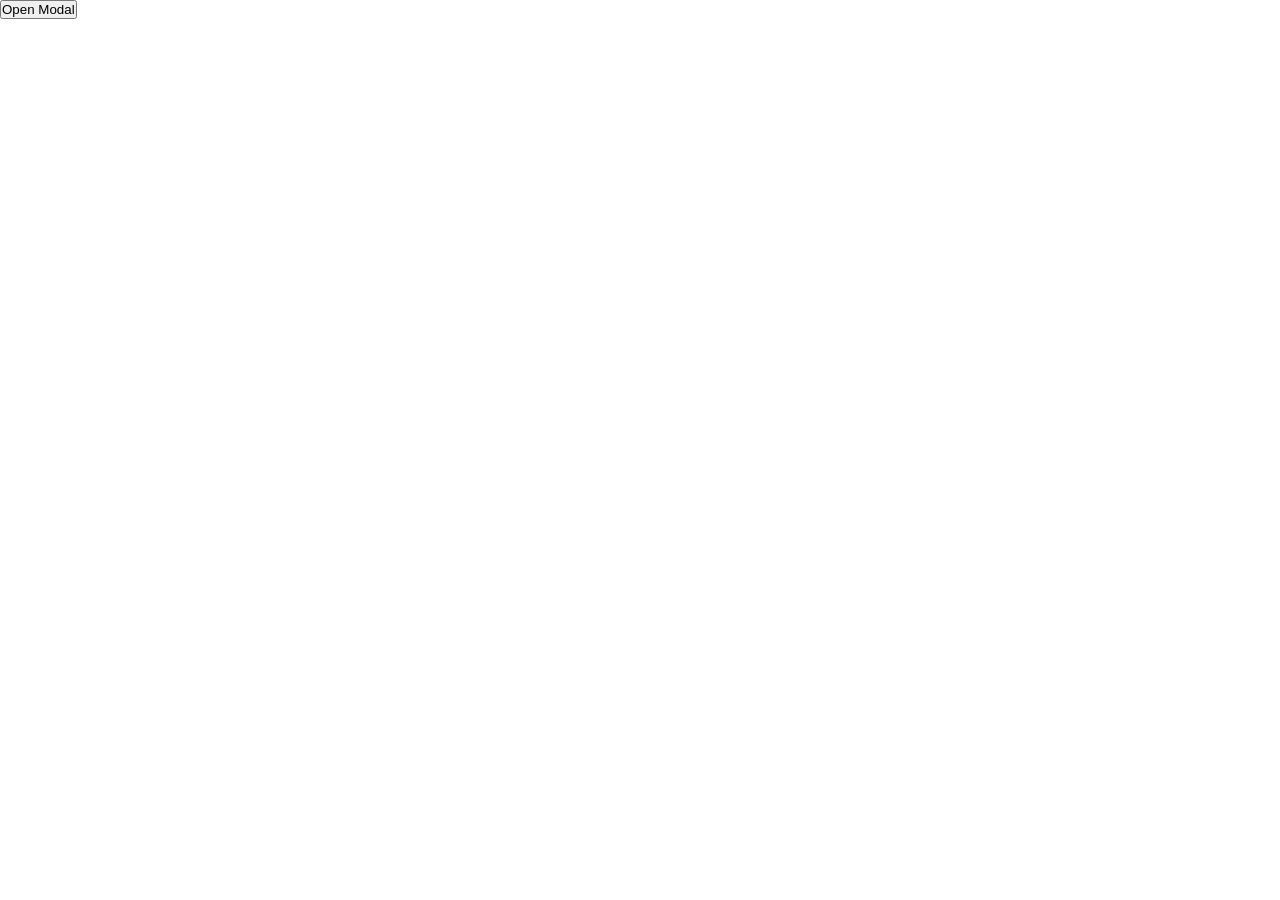
==== Syntecxhub_Modal_Popup/index.html @ edc9fcb1 "basic mvp ready for model popup project" ====
<!DOCTYPE html>
<html lang="en">

<head>
    <meta charset="UTF-8">
    <meta name="viewport" content="width=device-width, initial-scale=1.0">
    <title>Modal_Popup</title>
    <link rel="stylesheet" href="style.css">
</head>

<body>
    <main>
        <button class="open-btn">Open Modal</button>

        <div class="overlay">
            <div class="modal-box">
                <button class="close-btn">close</button>
                <h2>welcome</h2>
                <p>Lorem ipsum dolor, sit amet consectetur adipisicing elit.</p>
            </div>
        </div>
    </main>

    <script src="script.js"></script>
</body>

</html>
---- Syntecxhub_Modal_Popup/style.css ----
* {
    padding: 0;
    margin: 0;
    box-sizing: border-box;
}

.overlay {
    position: fixed;
    inset: 0;
    background: rgba(0, 0, 0, 0.6);

    display: flex;
    justify-content: center;
    align-items: center;

    opacity: 0;
    visibility: hidden;

    transition: opacity 0.3s ease visibility 0.3s ease;
}

.overlay.active {
    visibility: visible;
    opacity: 1;
}

.modal-box {
    background: white;
    padding: 32px;
    border-radius: 10px;
    width: 90%;
    max-width: 400px;

    display: flex;
    flex-direction: column;
    gap: 10px;

    transform: scale(0.9);
}

.overlay.overlay.active .model-box {
    transform: scale(1);
}
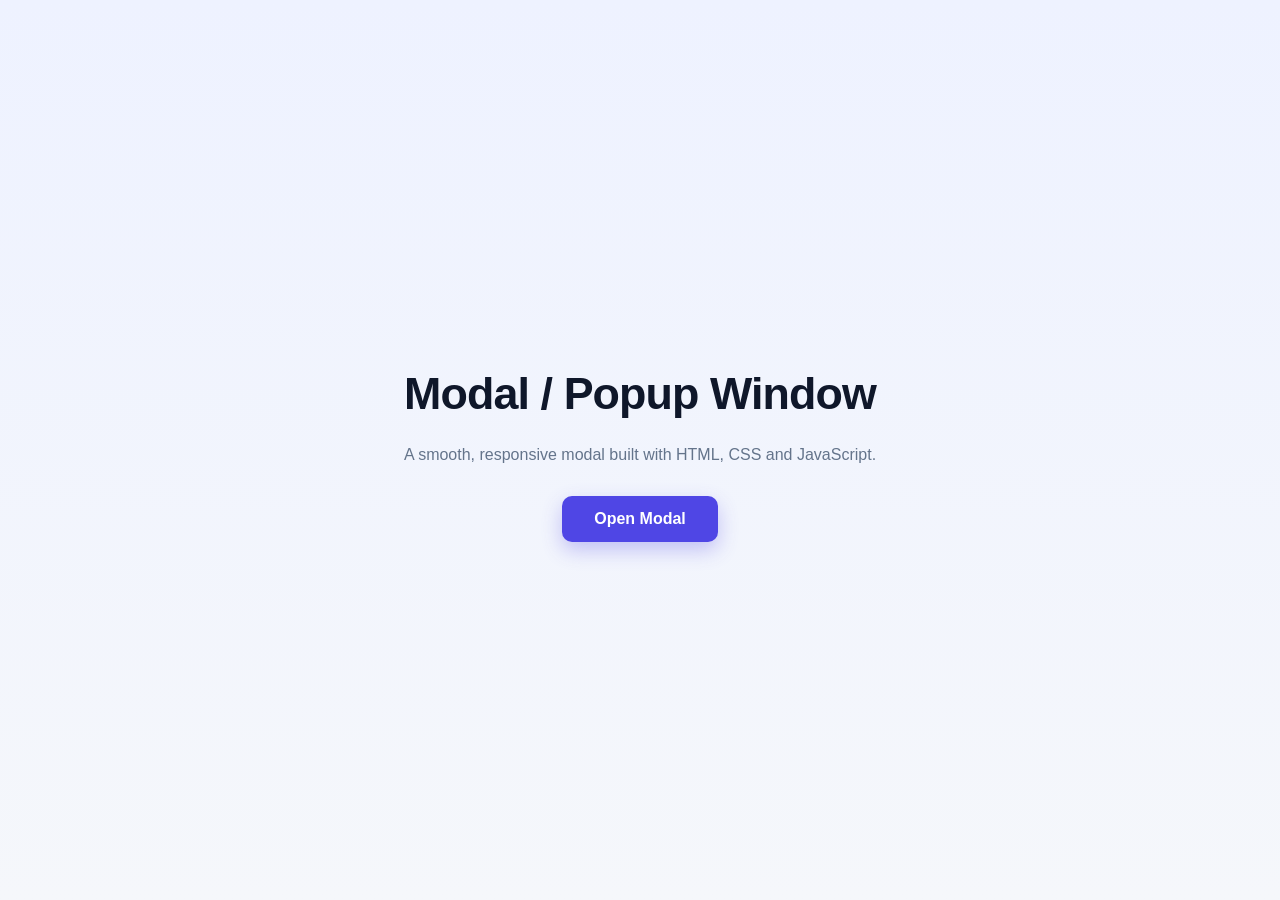
==== commit 313a0816: "Made the UI and complete the project Modal PopUp" ====
--- a/Syntecxhub_Modal_Popup/index.html
+++ b/Syntecxhub_Modal_Popup/index.html
@@ -4,19 +4,23 @@
 <head>
     <meta charset="UTF-8">
     <meta name="viewport" content="width=device-width, initial-scale=1.0">
-    <title>Modal_Popup</title>
+    <title>Modal Popup</title>
     <link rel="stylesheet" href="style.css">
 </head>
 
 <body>
-    <main>
+    <main class="hero">
+        <h1>Modal / Popup Window</h1>
+        <p>A smooth, responsive modal built with HTML, CSS and JavaScript.</p>
         <button class="open-btn">Open Modal</button>
 
         <div class="overlay">
-            <div class="modal-box">
-                <button class="close-btn">close</button>
-                <h2>welcome</h2>
-                <p>Lorem ipsum dolor, sit amet consectetur adipisicing elit.</p>
+            <div class="modal-box" role="dialog" aria-modal="true" aria-labelledby="modal-title">
+                <button class="close-btn" aria-label="Close modal">&times;</button>
+                <div class="modal-icon">🎉</div>
+                <h2 id="modal-title">Welcome aboard!</h2>
+                <p>Thanks for stopping by. This modal opens with a smooth animation and closes with the
+                    close button or by clicking outside the box.</p>
             </div>
         </div>
     </main>
--- a/Syntecxhub_Modal_Popup/style.css
+++ b/Syntecxhub_Modal_Popup/style.css
@@ -1,13 +1,81 @@
+:root {
+    --text: #1e293b;
+    --muted: #64748b;
+    --accent: #4f46e5;
+    --accent-dark: #4338ca;
+    --accent-soft: #eef2ff;
+}
+
 * {
     padding: 0;
     margin: 0;
     box-sizing: border-box;
 }
 
+body {
+    font-family: -apple-system, BlinkMacSystemFont, "Segoe UI", Roboto, Helvetica, Arial, sans-serif;
+    color: var(--text);
+    background: linear-gradient(180deg, #eef2ff 0%, #f5f7fb 100%);
+    min-height: 100vh;
+    line-height: 1.6;
+}
+
+.hero {
+    min-height: 100vh;
+    display: flex;
+    flex-direction: column;
+    align-items: center;
+    justify-content: center;
+    text-align: center;
+    padding: 24px;
+}
+
+.hero h1 {
+    font-size: clamp(1.8rem, 5vw, 2.8rem);
+    font-weight: 800;
+    letter-spacing: -0.02em;
+    color: #0f172a;
+    margin-bottom: 12px;
+}
+
+.hero>p {
+    max-width: 480px;
+    color: var(--muted);
+    margin-bottom: 28px;
+}
+
+.open-btn {
+    padding: 14px 32px;
+    font-family: inherit;
+    font-size: 1rem;
+    font-weight: 600;
+    color: #fff;
+    background: var(--accent);
+    border: none;
+    border-radius: 10px;
+    cursor: pointer;
+    box-shadow: 0 8px 20px rgba(79, 70, 229, 0.3);
+    transition: background 0.25s ease, transform 0.25s ease, box-shadow 0.25s ease;
+}
+
+.open-btn:hover {
+    background: var(--accent-dark);
+    transform: translateY(-2px);
+    box-shadow: 0 12px 24px rgba(79, 70, 229, 0.35);
+}
+
+.open-btn:focus-visible,
+.close-btn:focus-visible {
+    outline: 3px solid #c7d2fe;
+    outline-offset: 2px;
+}
+
 .overlay {
     position: fixed;
     inset: 0;
-    background: rgba(0, 0, 0, 0.6);
+    background: rgba(15, 23, 42, 0.6);
+    backdrop-filter: blur(4px);
+    padding: 16px;
 
     display: flex;
     justify-content: center;
@@ -15,29 +83,82 @@
 
     opacity: 0;
     visibility: hidden;
-
-    transition: opacity 0.3s ease visibility 0.3s ease;
+    transition: opacity 0.3s ease, visibility 0.3s ease;
 }
 
 .overlay.active {
+    opacity: 1;
     visibility: visible;
-    opacity: 1;
 }
 
 .modal-box {
-    background: white;
-    padding: 32px;
-    border-radius: 10px;
-    width: 90%;
-    max-width: 400px;
+    position: relative;
+    background: #fff;
+    width: 100%;
+    max-width: 420px;
+    padding: 40px 32px 32px;
+    border-radius: 18px;
+    text-align: center;
+    box-shadow: 0 24px 60px rgba(15, 23, 42, 0.3);
 
-    display: flex;
-    flex-direction: column;
-    gap: 10px;
-
-    transform: scale(0.9);
+    transform: translateY(24px) scale(0.95);
+    transition: transform 0.3s ease;
 }
 
-.overlay.overlay.active .model-box {
-    transform: scale(1);
+.overlay.active .modal-box {
+    transform: translateY(0) scale(1);
+}
+
+.modal-icon {
+    width: 64px;
+    height: 64px;
+    margin: 0 auto 16px;
+    border-radius: 50%;
+    background: var(--accent-soft);
+    font-size: 1.8rem;
+    display: flex;
+    align-items: center;
+    justify-content: center;
+}
+
+.modal-box h2 {
+    font-size: 1.5rem;
+    font-weight: 700;
+    margin-bottom: 10px;
+    color: #0f172a;
+}
+
+.modal-box p {
+    color: var(--muted);
+    font-size: 0.97rem;
+}
+
+.close-btn {
+    position: absolute;
+    top: 14px;
+    right: 14px;
+    width: 34px;
+    height: 34px;
+    border: none;
+    border-radius: 50%;
+    background: #f1f5f9;
+    color: var(--muted);
+    font-size: 1.4rem;
+    line-height: 1;
+    cursor: pointer;
+    display: flex;
+    align-items: center;
+    justify-content: center;
+    transition: background 0.25s ease, color 0.25s ease;
+}
+
+.close-btn:hover {
+    background: var(--accent);
+    color: #fff;
+}
+
+@media (max-width: 480px) {
+    .modal-box {
+        padding: 36px 22px 26px;
+    }
 }
